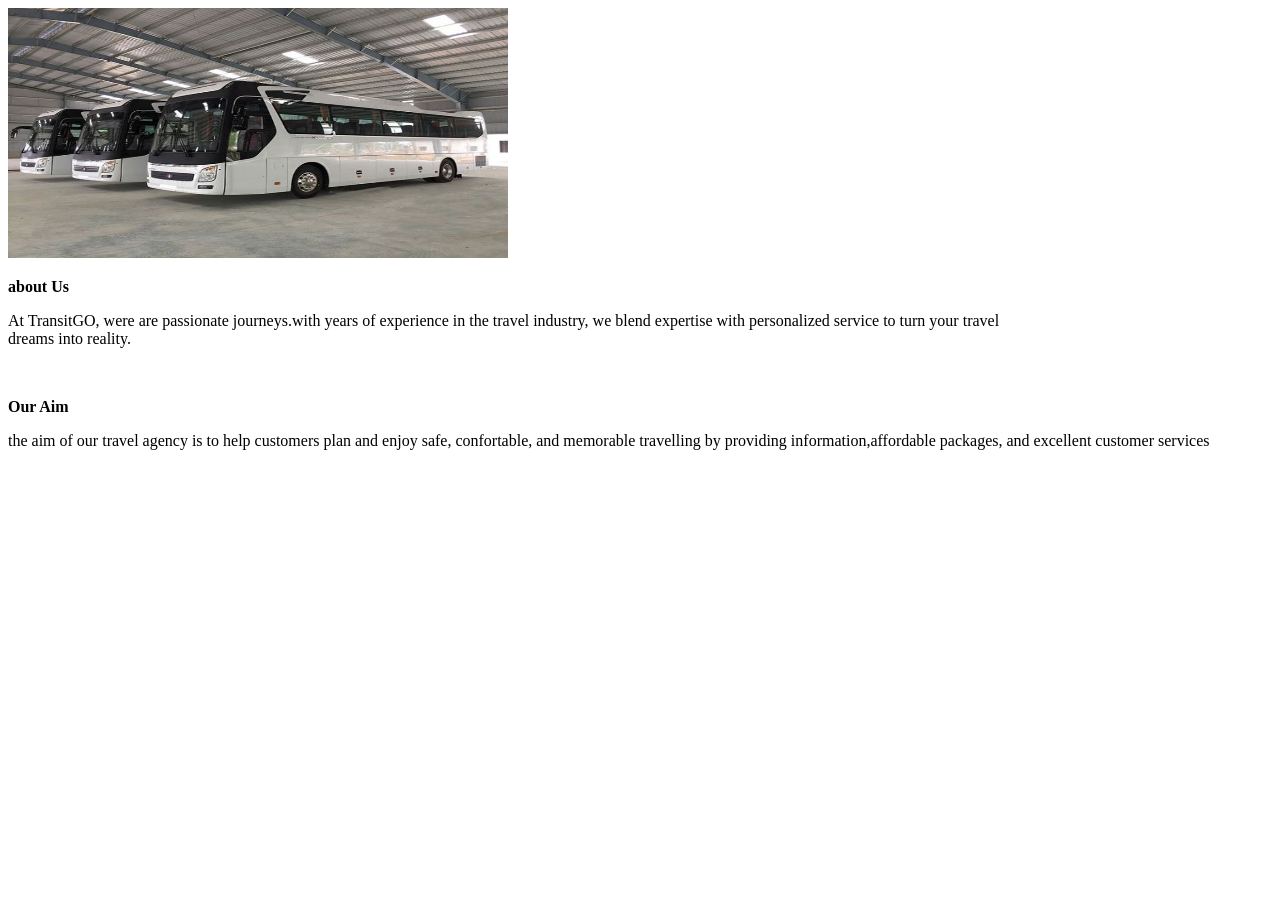
==== pages/about.html @ 6d2cc444 "new project init" ====
<!DOCTYPE html>
<html lang="en">
<head>
    <meta charset="UTF-8">
    <meta name="viewport" content="width=device-width, initial-scale=1.0">
    <title>About</title>
    <link rel="stylesheet" href="/css/about.css">
</head>
<body>
    <main>
    <img src="/assets/images/image12.jpg" alt="image" height="250px" width="500px">    <p><strong>about Us</strong></p>
    <p>At TransitGO, were are passionate journeys.with years of experience in the travel industry, we blend expertise with personalized service to turn your travel <br>dreams into reality.
    </p><br>

    <p><strong>Our Aim</strong></p>
    <p>the aim of our travel agency is to help customers plan and enjoy safe, confortable, and memorable travelling by providing information,affordable packages, and excellent customer 
        services
    </p>

</main>
</body>
</html>
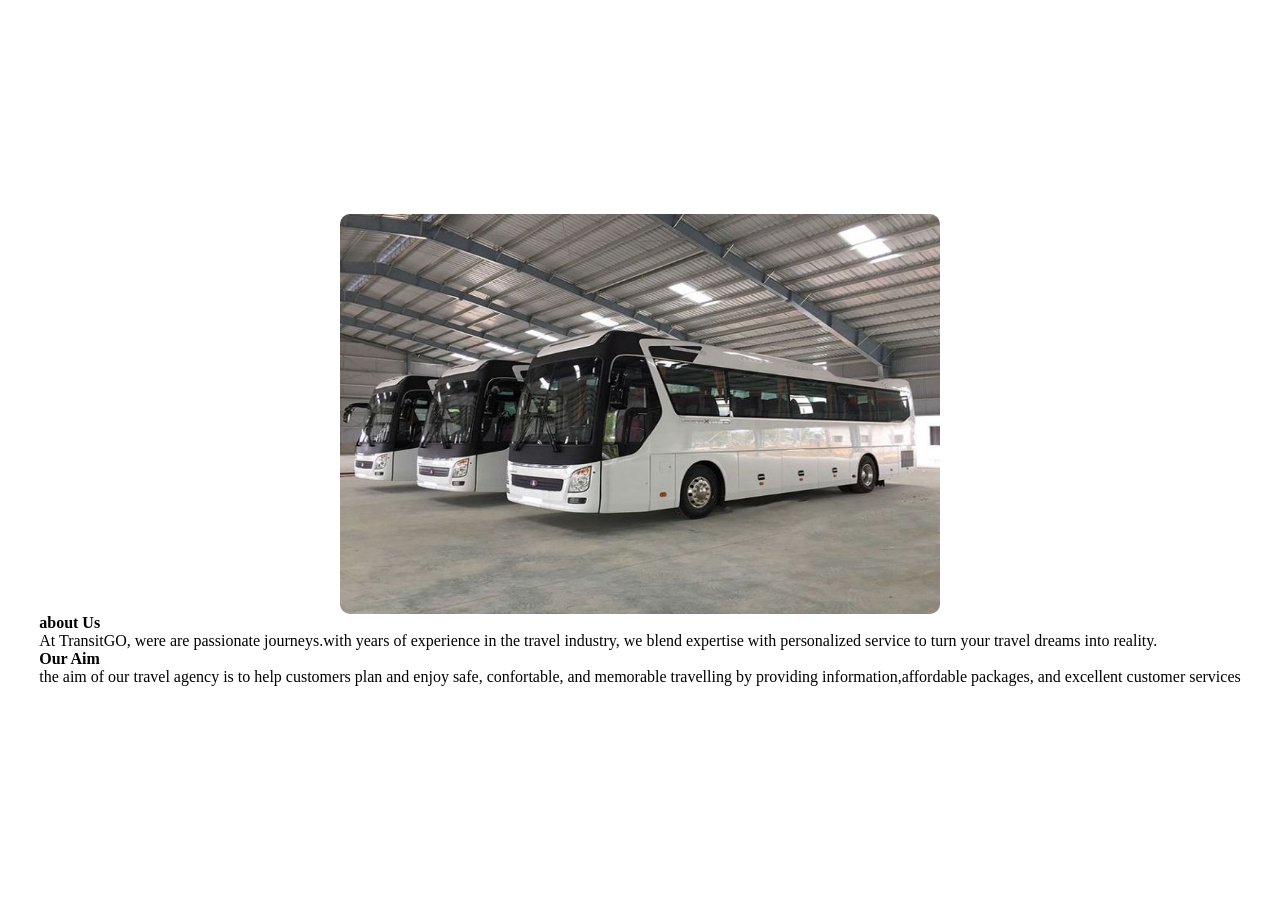
==== commit 93d8e8d2: "file modifications" ====
--- a/pages/about.html
+++ b/pages/about.html
@@ -4,15 +4,17 @@
     <meta charset="UTF-8">
     <meta name="viewport" content="width=device-width, initial-scale=1.0">
     <title>About</title>
-    <link rel="stylesheet" href="/css/about.css">
+    <link rel="stylesheet" href="../assets/css/about.css">
 </head>
 <body>
     <main>
-    <img src="/assets/images/image12.jpg" alt="image" height="250px" width="500px">    <p><strong>about Us</strong></p>
-    <p>At TransitGO, were are passionate journeys.with years of experience in the travel industry, we blend expertise with personalized service to turn your travel <br>dreams into reality.
-    </p><br>
-
-    <p><strong>Our Aim</strong></p>
+    <img src="../assets/images/image12.jpg" alt="bus">
+    <p>
+        <strong>about Us</strong></p>
+    <p>At TransitGO, were are passionate journeys.with years of experience in the travel industry, we blend expertise with personalized service to turn your travel dreams into reality.
+    </p>
+    <p>
+        <strong>Our Aim</strong></p>
     <p>the aim of our travel agency is to help customers plan and enjoy safe, confortable, and memorable travelling by providing information,affordable packages, and excellent customer 
         services
     </p>
--- a/assets/css/about.css
+++ b/assets/css/about.css
@@ -0,0 +1,27 @@
+*{
+    margin: 0%;
+    padding: 0%;
+    box-sizing: border-box;
+}
+body{
+    background-color: white;
+    display: flex;
+    align-items: center;
+    justify-content: center;
+    min-height: 100vh;
+
+}
+
+main {
+    text-align: left
+}
+
+img{
+    width: 600px;
+    height: 400px;
+    border-radius: 10px;
+    display: block;
+    margin: 0 auto;
+    min-height: auto;
+    max-width: 100%;
+}
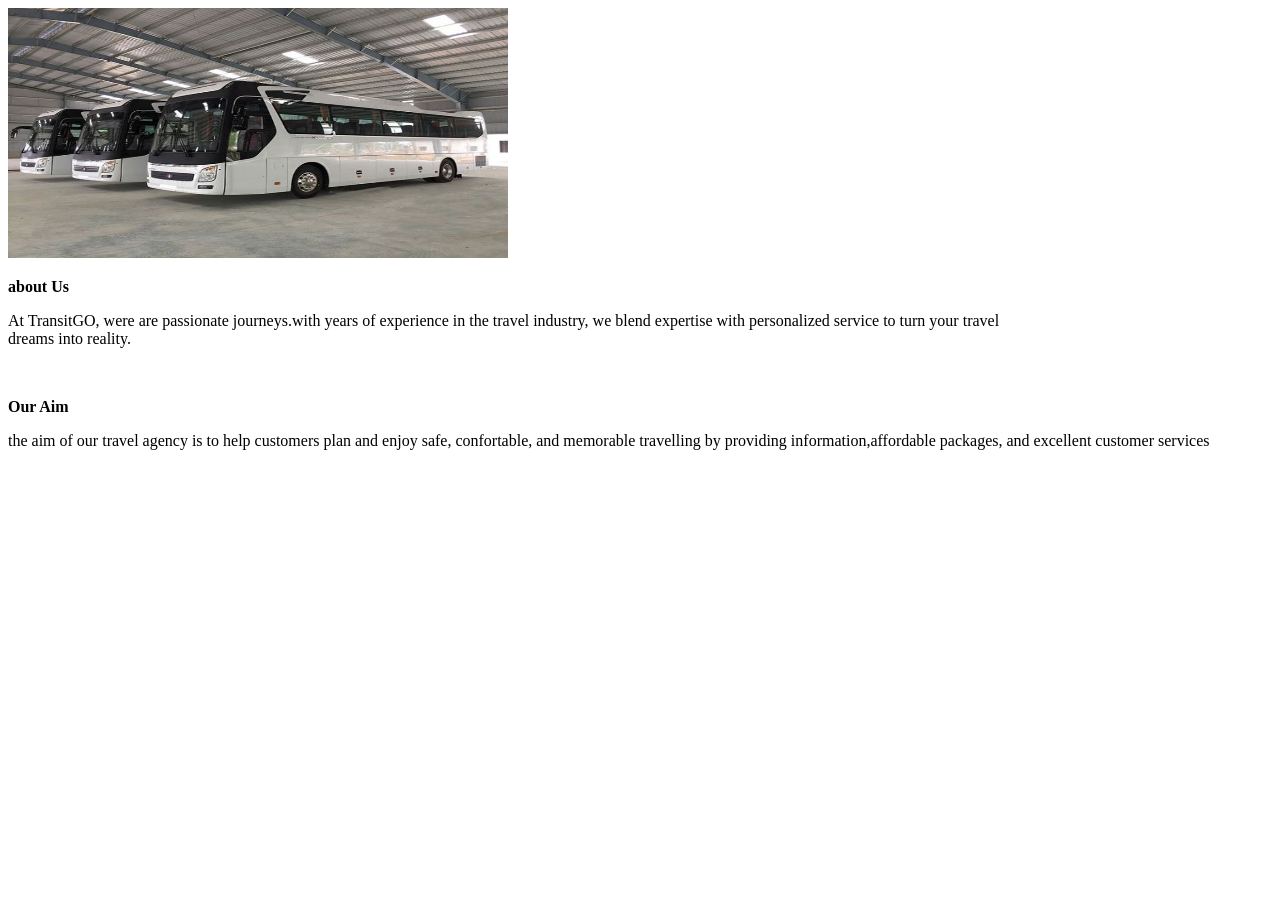
==== commit cea56e96: "new project" ====
--- a/pages/about.html
+++ b/pages/about.html
@@ -4,17 +4,15 @@
     <meta charset="UTF-8">
     <meta name="viewport" content="width=device-width, initial-scale=1.0">
     <title>About</title>
-    <link rel="stylesheet" href="../assets/css/about.css">
+    <link rel="stylesheet" href="/css/about.css">
 </head>
 <body>
     <main>
-    <img src="../assets/images/image12.jpg" alt="bus">
-    <p>
-        <strong>about Us</strong></p>
-    <p>At TransitGO, were are passionate journeys.with years of experience in the travel industry, we blend expertise with personalized service to turn your travel dreams into reality.
-    </p>
-    <p>
-        <strong>Our Aim</strong></p>
+    <img src="/assets/images/image12.jpg" alt="image" height="250px" width="500px">    <p><strong>about Us</strong></p>
+    <p>At TransitGO, were are passionate journeys.with years of experience in the travel industry, we blend expertise with personalized service to turn your travel <br>dreams into reality.
+    </p><br>
+
+    <p><strong>Our Aim</strong></p>
     <p>the aim of our travel agency is to help customers plan and enjoy safe, confortable, and memorable travelling by providing information,affordable packages, and excellent customer 
         services
     </p>
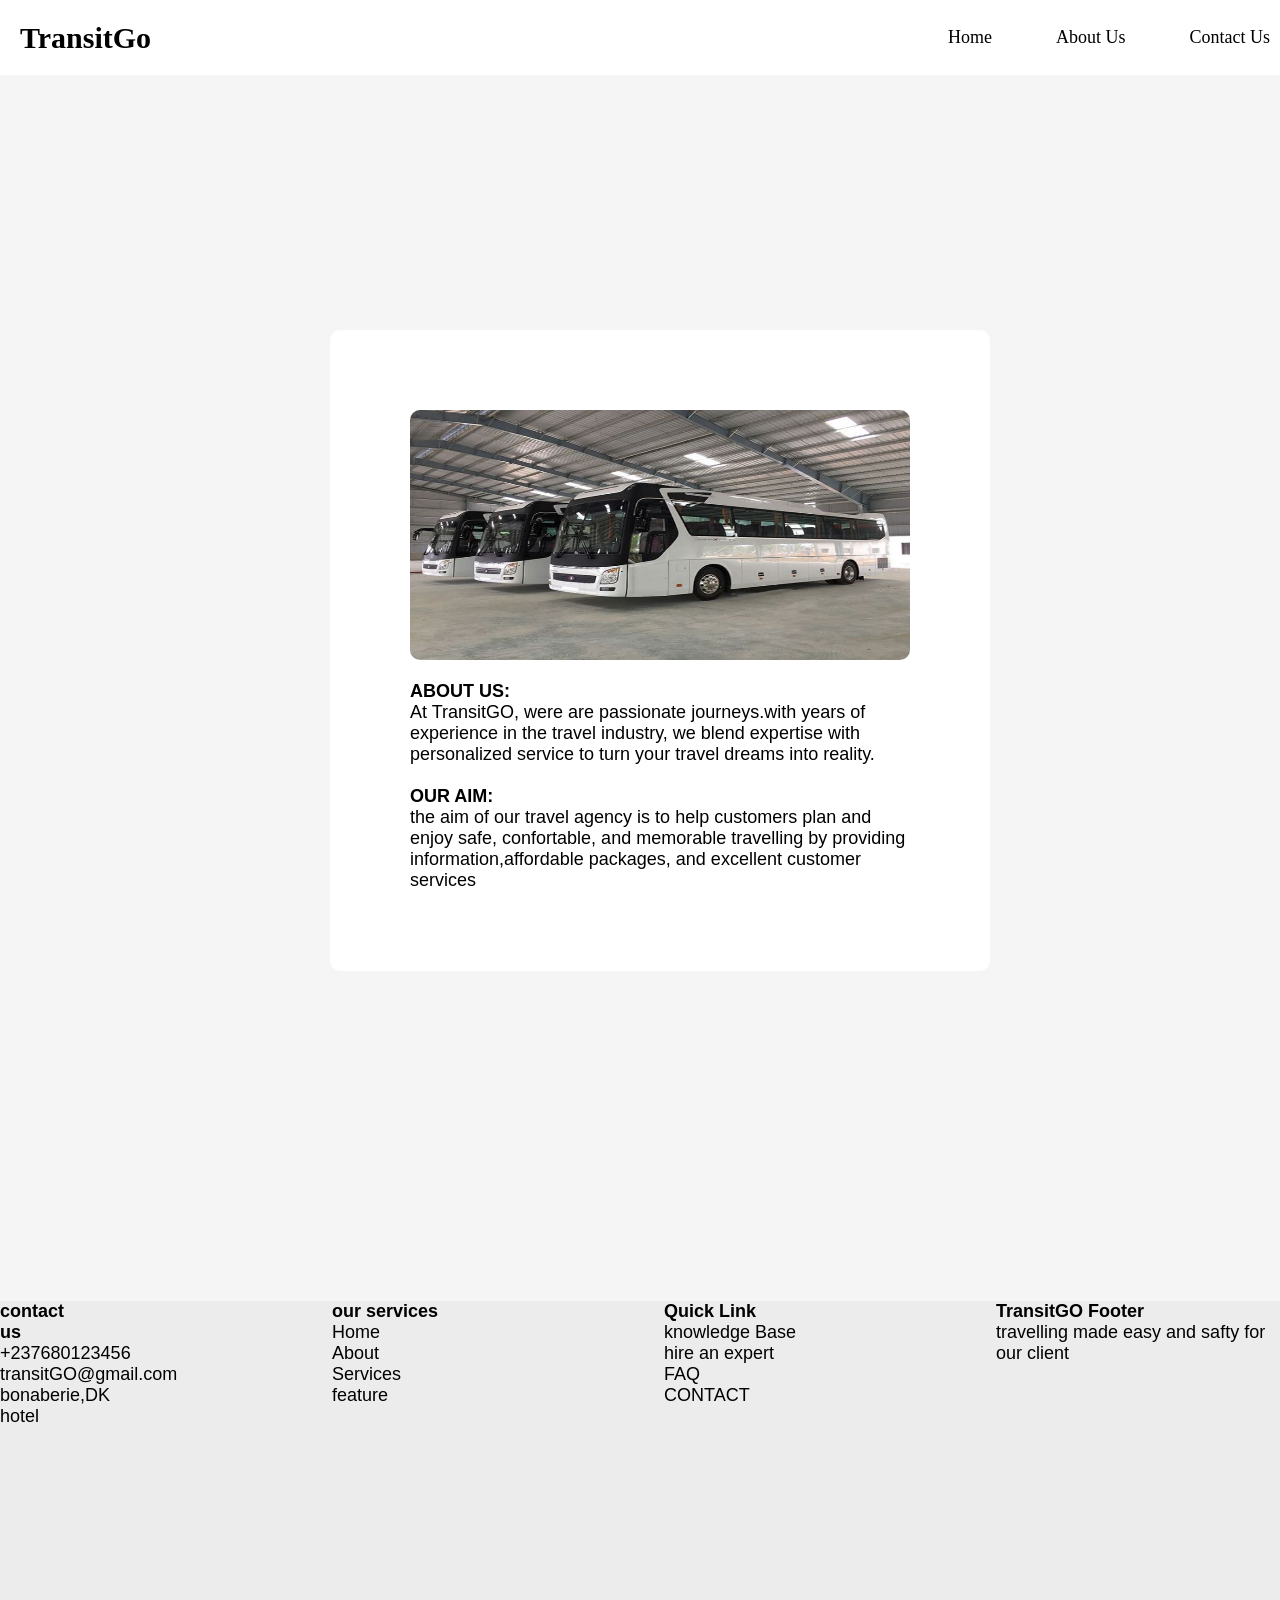
==== commit 85782dd2: "about page update" ====
--- a/pages/about.html
+++ b/pages/about.html
@@ -4,19 +4,65 @@
     <meta charset="UTF-8">
     <meta name="viewport" content="width=device-width, initial-scale=1.0">
     <title>About</title>
-    <link rel="stylesheet" href="/css/about.css">
+    <link rel="stylesheet" href="../assets/css/about.css">
 </head>
-<body>
+<body> 
+       <header>
+        <nav>
+            <div class="logo">
+                <p>TransitGo</p>
+            </div>
+            <ul>
+                <li><a href="index.html">Home</a></li>
+                <li><a href="about.html">About Us</a></li> 
+                <li><a href="contact.html">Contact Us</a></li>          
+            </ul>
+        </nav>
+    </header>
     <main>
-    <img src="/assets/images/image12.jpg" alt="image" height="250px" width="500px">    <p><strong>about Us</strong></p>
-    <p>At TransitGO, were are passionate journeys.with years of experience in the travel industry, we blend expertise with personalized service to turn your travel <br>dreams into reality.
+    <img src="/assets/images/image12.jpg" alt="image" height="250px" width="500px"> <br>   
+    <p>
+        <strong>ABOUT US:</strong></p>
+    <p>At TransitGO, were are passionate journeys.with years of experience in the travel industry, we blend expertise with personalized service to turn your travel dreams into reality.
     </p><br>
-
-    <p><strong>Our Aim</strong></p>
+     <p><strong>OUR AIM:</strong></p>
     <p>the aim of our travel agency is to help customers plan and enjoy safe, confortable, and memorable travelling by providing information,affordable packages, and excellent customer 
         services
     </p>
 
 </main>
+<footer>
+        <div id="grid">
+            <div id="contact">
+        <h4>contact us</h4>
+        
+            <p>+237680123456</p>
+            <p>transitGO@gmail.com</p>
+            <p>bonaberie,DK hotel</p>
+        </div>
+            <div id="services">
+        <h4>our services</h4>
+           <p>Home</p>
+            <p>About</p>
+            <p>Services</p>
+            <p>feature</p>
+            </div> 
+        <div id="quicklinks">
+        <h4>Quick Link</h4>
+        
+            <p>knowledge Base</p>
+            <p>hire an expert</p>
+            <p>FAQ</p>
+            <p>CONTACT</p>
+        </div>
+        <div id="about">
+        <h4>TransitGO Footer</h4>
+        <p>travelling made easy and safty for our client</p>
+    </div>
+</div> 
+    </footer>   
+    
+</body>
+</html>
 </body>
 </html>
--- a/assets/css/about.css
+++ b/assets/css/about.css
@@ -0,0 +1,118 @@
+*{
+    margin: 0%;
+    padding: 0%;
+}
+body{
+    background-color: whitesmoke;
+    background-repeat: no-repeat;
+    background-size: cover;
+    background-position: center;
+    background-size: ;cover;
+
+}
+
+header{
+    background-color: white;
+    top: 0;
+    left: 0;
+    z-index: 1000;
+    position: fixed; 
+    width: 100%;
+
+}
+
+nav{
+    width: 100%;
+    max-width: 1280px;
+    margin: 0 auto;
+    height: 75px;
+    line-height: 75px;
+    padding: 0px 20px;
+    text-align: top; 
+    
+}
+nav .logo p{
+    font-size: 30px;
+    font-weight: bold;
+    float: left;
+    color: black;
+    text-transform: none;
+    letter-spacing: normal;
+    cursor: pointer;
+}
+nav ul{
+    float: right;
+}
+nav li{
+    display: inline-block;
+    list-style: none;
+}
+nav li a{
+    font-size: 18px;
+    text-transform: none;
+    padding: 0px 30px;
+    color: black;
+    text-decoration: none;
+}
+nav li a:hover{
+    color: blue;
+    transition: 0.4s ease 0s;
+}
+main{
+    background-color: white;
+margin: 330px;
+height: 100%;
+width: 100%;
+max-width: 500px;
+display: block;
+padding: 80px;
+border-radius: 10px;
+border: 0px black solid;
+font-size: large;
+font-family: Arial, sans-serif;
+}
+img{
+    border-radius: 10px;
+    margin-right: 20px;
+    align-items: center;
+    justify-content: center;
+    display: flex;
+}
+footer{
+  padding: 6rem, 5rem, 3rem;
+  height: 300px;
+  color: black;
+  font-size: large;
+  font-family: Arial, sans-serif;
+  background-color: #ececec;
+}
+#grid{
+  display: grid;
+  gap: 3rem;
+  grid-template-columns: 1fr 1fr 1fr 1fr;
+  padding-top:0rem;
+  padding-bottom: 3rem;
+  border-color: 1px solid rgb(28, 28, 42);
+}
+#contact{
+  display:block;
+  height: 50px;
+  width: 80px;
+}
+#services{
+  display: flex;
+  flex-direction: column;
+  text-align: flex-start;
+}
+
+#quicklinks{
+  display: flex;
+  flex-direction: column;
+  text-align: flex-start;
+}
+
+#about{
+  display: flex;
+  flex-direction: column;
+  text-align: flex-start;
+}
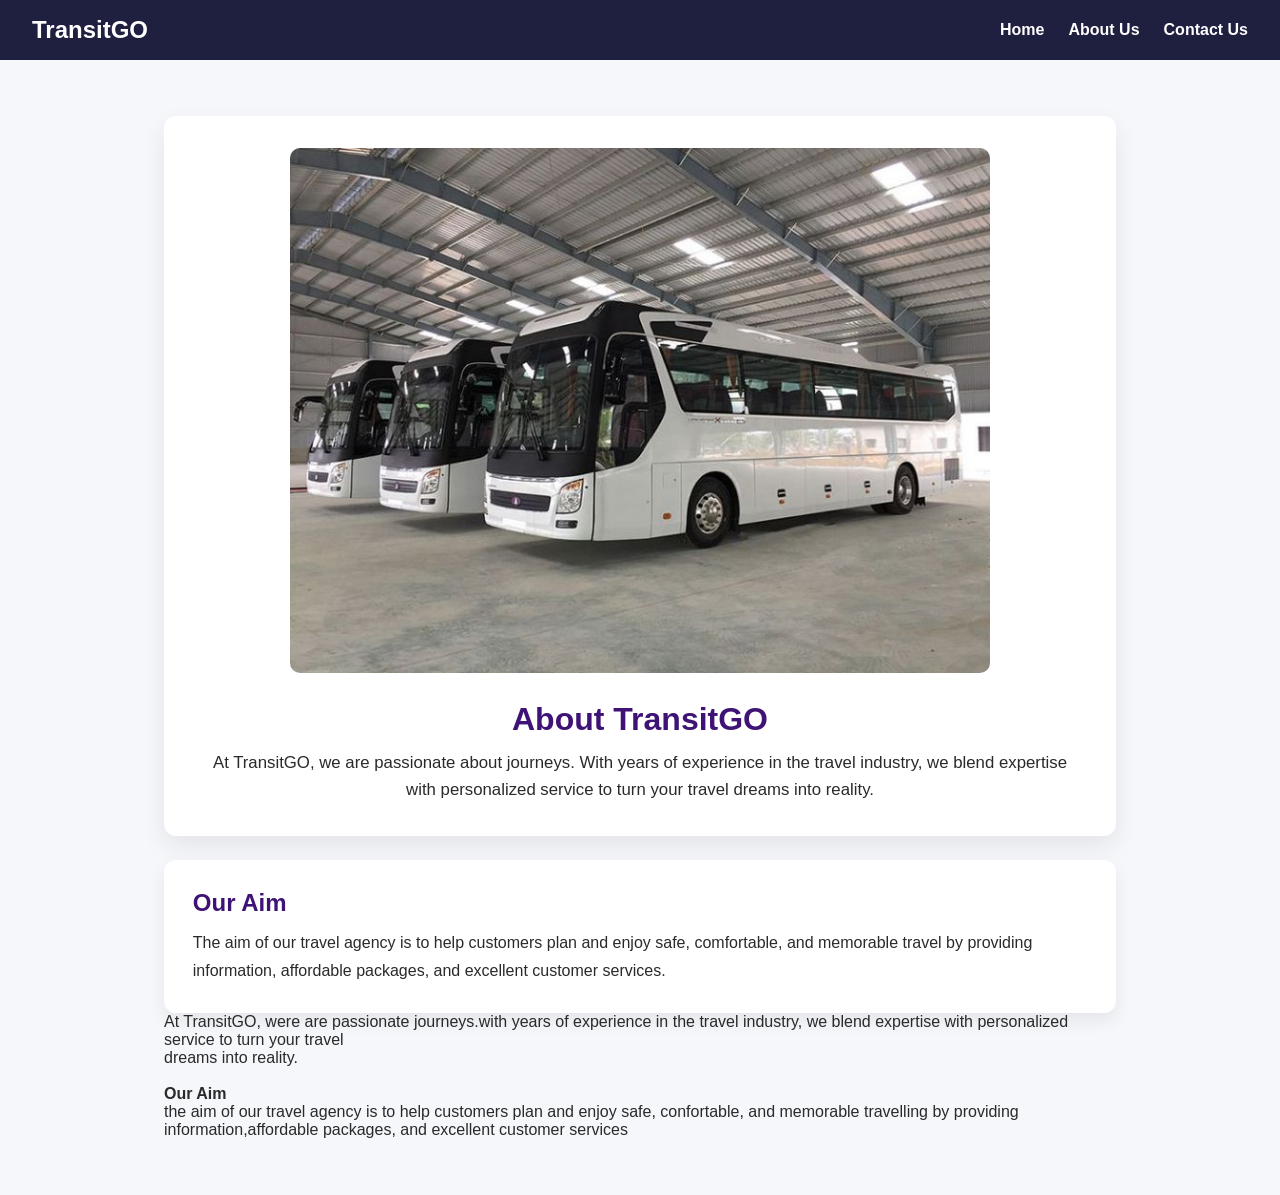
==== commit 51a058f9: "final project" ====
--- a/pages/about.html
+++ b/pages/about.html
@@ -3,66 +3,38 @@
 <head>
     <meta charset="UTF-8">
     <meta name="viewport" content="width=device-width, initial-scale=1.0">
-    <title>About</title>
+    <title>About - TransitGO</title>
     <link rel="stylesheet" href="../assets/css/about.css">
 </head>
-<body> 
-       <header>
+<body>
+    <header>
         <nav>
-            <div class="logo">
-                <p>TransitGo</p>
-            </div>
+            <div class="logo"><p>TransitGO</p></div>
             <ul>
-                <li><a href="index.html">Home</a></li>
-                <li><a href="about.html">About Us</a></li> 
-                <li><a href="contact.html">Contact Us</a></li>          
+                <li><a href="../index.html">Home</a></li>
+                <li><a href="about.html">About Us</a></li>
+                <li><a href="contact.html">Contact Us</a></li>
             </ul>
         </nav>
     </header>
-    <main>
-    <img src="/assets/images/image12.jpg" alt="image" height="250px" width="500px"> <br>   
-    <p>
-        <strong>ABOUT US:</strong></p>
-    <p>At TransitGO, were are passionate journeys.with years of experience in the travel industry, we blend expertise with personalized service to turn your travel dreams into reality.
+    <main class="about-main">
+        <section class="about-hero">
+            <img src="../assets/images/image12.jpg" alt="TransitGO travel" class="about-image">
+            <h1>About TransitGO</h1>
+            <p>At TransitGO, we are passionate about journeys. With years of experience in the travel industry, we blend expertise with personalized service to turn your travel dreams into reality.</p>
+        </section>
+        <section class="about-content">
+            <h2>Our Aim</h2>
+            <p>The aim of our travel agency is to help customers plan and enjoy safe, comfortable, and memorable travel by providing information, affordable packages, and excellent customer services.</p>
+        </section>
+    <p>At TransitGO, were are passionate journeys.with years of experience in the travel industry, we blend expertise with personalized service to turn your travel <br>dreams into reality.
     </p><br>
-     <p><strong>OUR AIM:</strong></p>
+
+    <p><strong>Our Aim</strong></p>
     <p>the aim of our travel agency is to help customers plan and enjoy safe, confortable, and memorable travelling by providing information,affordable packages, and excellent customer 
         services
     </p>
 
 </main>
-<footer>
-        <div id="grid">
-            <div id="contact">
-        <h4>contact us</h4>
-        
-            <p>+237680123456</p>
-            <p>transitGO@gmail.com</p>
-            <p>bonaberie,DK hotel</p>
-        </div>
-            <div id="services">
-        <h4>our services</h4>
-           <p>Home</p>
-            <p>About</p>
-            <p>Services</p>
-            <p>feature</p>
-            </div> 
-        <div id="quicklinks">
-        <h4>Quick Link</h4>
-        
-            <p>knowledge Base</p>
-            <p>hire an expert</p>
-            <p>FAQ</p>
-            <p>CONTACT</p>
-        </div>
-        <div id="about">
-        <h4>TransitGO Footer</h4>
-        <p>travelling made easy and safty for our client</p>
-    </div>
-</div> 
-    </footer>   
-    
-</body>
-</html>
 </body>
 </html>
--- a/assets/css/about.css
+++ b/assets/css/about.css
@@ -1,118 +1,89 @@
 *{
-    margin: 0%;
-    padding: 0%;
+    margin: 0;
+    padding: 0;
+    box-sizing: border-box;
 }
-body{
-    background-color: whitesmoke;
-    background-repeat: no-repeat;
-    background-size: cover;
-    background-position: center;
-    background-size: ;cover;
-
+body {
+    font-family: 'Segoe UI', Tahoma, Geneva, Verdana, sans-serif;
+    background-color: #f6f7fb;
+    color: #2a2a2a;
+}
+header {
+    background-color: #1f1f40;
+    color: #fff;
+    padding: 1rem 2rem;
+}
+header nav {
+    display: flex;
+    justify-content: space-between;
+    align-items: center;
+}
+header .logo p {
+    font-size: 1.5rem;
+    font-weight: bold;
+}
+header ul {
+    list-style: none;
+    display: flex;
+    gap: 1.5rem;
+}
+header a {
+    color: #fff;
+    text-decoration: none;
+    font-weight: 600;
+}
+.about-main {
+    max-width: 1000px;
+    margin: 2rem auto;
+    padding: 1.5rem;
+}
+.about-hero {
+    background: white;
+    border-radius: 12px;
+    padding: 2rem;
+    box-shadow: 0 10px 25px rgba(0,0,0,0.08);
+    text-align: center;
+}
+.about-image {
+    width: 100%;
+    max-width: 700px;
+    height: auto;
+    border-radius: 10px;
+    margin-bottom: 1.5rem;
+}
+.about-hero h1 {
+    font-size: 2rem;
+    color: #3f1375;
+    margin-bottom: 0.75rem;
+}
+.about-hero p {
+    font-size: 1.05rem;
+    line-height: 1.6;
+}
+.about-content {
+    background-color: white;
+    border-radius: 12px;
+    padding: 1.8rem;
+    margin-top: 1.5rem;
+    box-shadow: 0 8px 18px rgba(0,0,0,0.07);
+}
+.about-content h2 {
+    color: #3f1375;
+    margin-bottom: 0.8rem;
+}
+.about-content p {
+    line-height: 1.7;
+}
+@media (max-width: 780px) {
+    .about-main {
+        padding: 1rem;
+    }
+    header nav {
+        flex-direction: column;
+        gap: 0.8rem;
+    }
+    header ul {
+        gap: 1rem;
+    }
 }
 
-header{
-    background-color: white;
-    top: 0;
-    left: 0;
-    z-index: 1000;
-    position: fixed; 
-    width: 100%;
-
-}
-
-nav{
-    width: 100%;
-    max-width: 1280px;
-    margin: 0 auto;
-    height: 75px;
-    line-height: 75px;
-    padding: 0px 20px;
-    text-align: top; 
-    
-}
-nav .logo p{
-    font-size: 30px;
-    font-weight: bold;
-    float: left;
-    color: black;
-    text-transform: none;
-    letter-spacing: normal;
-    cursor: pointer;
-}
-nav ul{
-    float: right;
-}
-nav li{
-    display: inline-block;
-    list-style: none;
-}
-nav li a{
-    font-size: 18px;
-    text-transform: none;
-    padding: 0px 30px;
-    color: black;
-    text-decoration: none;
-}
-nav li a:hover{
-    color: blue;
-    transition: 0.4s ease 0s;
-}
-main{
-    background-color: white;
-margin: 330px;
-height: 100%;
-width: 100%;
-max-width: 500px;
-display: block;
-padding: 80px;
-border-radius: 10px;
-border: 0px black solid;
-font-size: large;
-font-family: Arial, sans-serif;
-}
-img{
-    border-radius: 10px;
-    margin-right: 20px;
-    align-items: center;
-    justify-content: center;
-    display: flex;
-}
-footer{
-  padding: 6rem, 5rem, 3rem;
-  height: 300px;
-  color: black;
-  font-size: large;
-  font-family: Arial, sans-serif;
-  background-color: #ececec;
-}
-#grid{
-  display: grid;
-  gap: 3rem;
-  grid-template-columns: 1fr 1fr 1fr 1fr;
-  padding-top:0rem;
-  padding-bottom: 3rem;
-  border-color: 1px solid rgb(28, 28, 42);
-}
-#contact{
-  display:block;
-  height: 50px;
-  width: 80px;
-}
-#services{
-  display: flex;
-  flex-direction: column;
-  text-align: flex-start;
-}
-
-#quicklinks{
-  display: flex;
-  flex-direction: column;
-  text-align: flex-start;
-}
-
-#about{
-  display: flex;
-  flex-direction: column;
-  text-align: flex-start;
-}
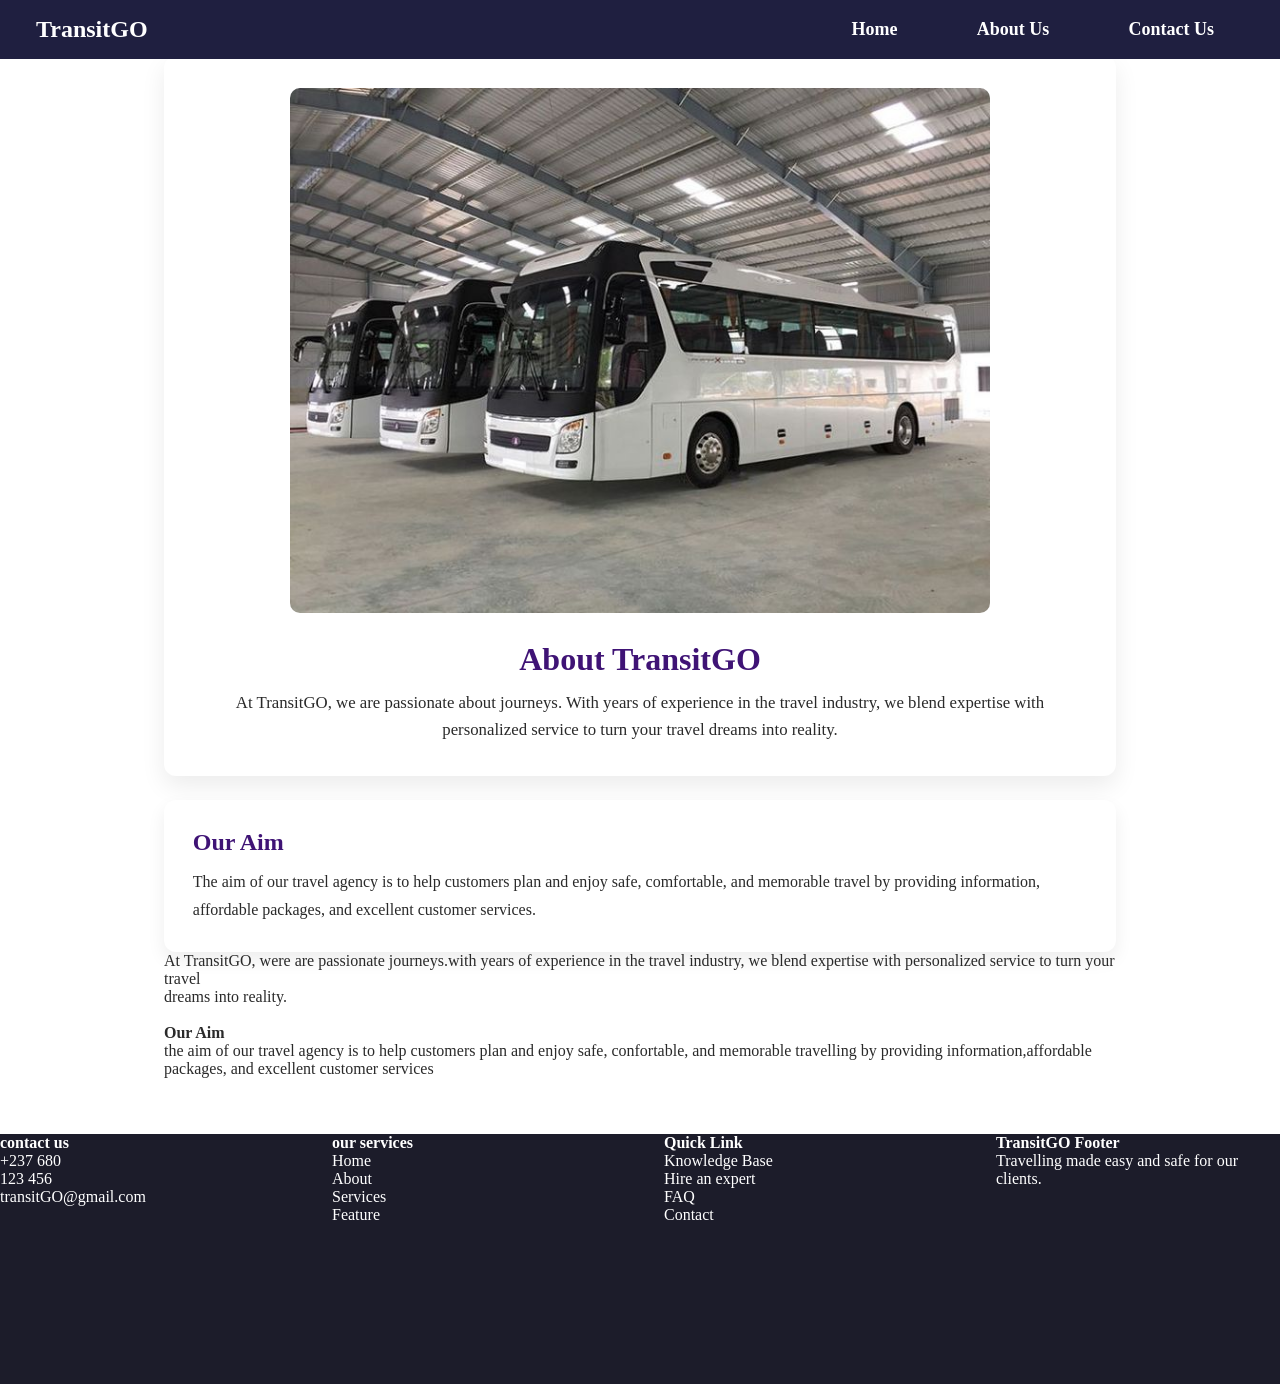
==== commit 3b35982c: "final project2" ====
--- a/pages/about.html
+++ b/pages/about.html
@@ -4,7 +4,9 @@
     <meta charset="UTF-8">
     <meta name="viewport" content="width=device-width, initial-scale=1.0">
     <title>About - TransitGO</title>
+    <link rel="stylesheet" href="../assets/css/navbar.css">
     <link rel="stylesheet" href="../assets/css/about.css">
+    <link rel="stylesheet" href="../assets/css/contact.css">
 </head>
 <body>
     <header>
@@ -36,5 +38,33 @@
     </p>
 
 </main>
+
+    <footer>
+        <div id="grid">
+            <div id="contact">
+                <h4>contact us</h4>
+                <p><i class="fa-solid fa-phone"></i> +237 680 123 456</p>
+                <p><i class="fa-solid fa-envelope"></i> transitGO@gmail.com</p>
+            </div>
+            <div id="services">
+                <h4>our services</h4>
+                <p>Home</p>
+                <p>About</p>
+                <p>Services</p>
+                <p>Feature</p>
+            </div>
+            <div id="quicklinks">
+                <h4>Quick Link</h4>
+                <p>Knowledge Base</p>
+                <p>Hire an expert</p>
+                <p>FAQ</p>
+                <p>Contact</p>
+            </div>
+            <div id="about">
+                <h4>TransitGO Footer</h4>
+                <p>Travelling made easy and safe for our clients.</p>
+            </div>
+        </div>
+    </footer>
 </body>
 </html>
--- a/assets/css/navbar.css
+++ b/assets/css/navbar.css
@@ -0,0 +1,173 @@
+*{
+    margin: 0px;
+    padding: 0px;
+    box-sizing: border-box;
+}
+
+header{
+    background-color: rgb(28, 4, 71);
+    top: 0;
+    left: 0;
+    z-index: 1000;
+    position: fixed; 
+    width: 100%;
+
+}
+
+nav{
+    width: 100%;
+    max-width: 1280px;
+    margin: 0 auto;
+    display: flex;
+    align-items: center;
+    justify-content: space-between;
+    padding: 0px 20px;
+    gap: 1.5rem;
+    flex-wrap: wrap;
+}
+nav .logo p{
+    font-size: 30px;
+    font-weight: bold;
+    color: white;
+    text-transform: none;
+    letter-spacing: normal;
+    cursor: pointer;
+    margin: 0;
+}
+nav ul{
+    display: flex;
+    gap: 0.5rem;
+}
+nav li{
+    display: inline-block;
+    list-style: none;
+}
+nav li a{
+    font-size: 18px;
+    text-transform: none;
+    padding: 0px 30px;
+    color: white;
+    text-decoration: none;
+}
+nav li a:hover{
+    color: blue;
+    transition: 0.4s ease 0s;
+}
+
+.auth-buttons {
+    display: flex;
+    gap: 1rem;
+    align-items: center;
+    margin-left: 2rem;
+}
+
+.signin-btn,
+.signup-btn {
+    padding: 0.2rem 0.6rem;
+    border-radius: 25px;
+    text-decoration: none;
+    font-weight: 600;
+    transition: all 0.3s ease;
+    font-size: 12px;
+    cursor: pointer;
+    border: 2px solid;
+}
+
+.signin-btn {
+    color: #28a745;
+    border-color: #28a745;
+    background-color: transparent;
+}
+
+.signin-btn:hover {
+    background-color: #28a745;
+    color: white;
+    box-shadow: 0 4px 12px rgba(40, 167, 69, 0.3);
+}
+
+.signup-btn {
+    background-color: #28a745;
+    color: white;
+    border-color: #28a745;
+}
+
+.signup-btn:hover {
+    background-color: #218838;
+    border-color: #218838;
+    box-shadow: 0 4px 12px rgba(33, 136, 56, 0.3);
+}
+
+.header-search {
+    display: flex;
+    gap: 0.5rem;
+    align-items: center;
+    margin-left: 1rem;
+}
+
+.header-search input {
+    padding: 0.4rem 0.8rem;
+    border: 1px solid #ccc;
+    border-radius: 6px;
+    font-size: 14px;
+    min-width: 150px;
+}
+
+.header-search input:focus {
+    outline: none;
+    border-color: #28a745;
+    box-shadow: 0 0 0 3px rgba(40, 167, 69, 0.1);
+}
+
+.header-search button {
+    padding: 0.4rem 0.8rem;
+    background-color: #28a745;
+    color: white;
+    border: none;
+    border-radius: 6px;
+    cursor: pointer;
+    font-weight: 600;
+    transition: all 0.3s ease;
+    font-size: 14px;
+}
+
+.header-search button:hover {
+    background-color: #218838;
+}
+
+@media (max-width: 768px) {
+    nav {
+        padding: 0.8rem 20px;
+        gap: 1rem;
+    }
+    
+    nav .logo p {
+        margin-bottom: 0;
+    }
+    
+    nav ul {
+        gap: 0.5rem;
+        width: 100%;
+        flex-wrap: wrap;
+    }
+    
+    nav li a {
+        padding: 0px 15px;
+        font-size: 14px;
+    }
+    
+    .auth-buttons {
+        width: 100%;
+        margin-left: 0;
+        margin-top: 0.5rem;
+    }
+    
+    .header-search {
+        width: 100%;
+        margin-left: 0;
+    }
+    
+    .header-search input {
+        flex: 1;
+        min-width: 120px;
+    }
+}
--- a/assets/css/contact.css
+++ b/assets/css/contact.css
@@ -0,0 +1,167 @@
+*{
+  margin: 0;
+  padding: 0;
+  box-sizing: border-box;
+}
+body{
+  background-color: white;
+  font-family: 'Times New Roman', Times, serif;
+}
+footer{
+  background-color: rgb(28, 28, 42);
+  padding: 6rem, 5rem, 3rem;
+  height: 250px;
+  color: white;
+}
+#grid{
+  display: grid;
+  gap: 3rem;
+  grid-template-columns: 1fr 1fr 1fr 1fr;
+  padding-top:0rem;
+  padding-bottom: 3rem;
+  border-color: 1px solid rgb(28, 28, 42);
+}
+#contact{
+  display:block;
+  height: 50px;
+  width: 80px;
+}
+#services{
+  display: flex;
+  flex-direction: column;
+  text-align: flex-start;
+}
+
+#quicklinks{
+  display: flex;
+  flex-direction: column;
+  text-align: flex-start;
+}
+
+#about{
+  display: flex;
+  flex-direction: column;
+  text-align: flex-start;
+}
+
+header {
+  background-color: #1f1f40;
+  color: #ffffff;
+  padding: 1rem;
+}
+
+header nav {
+  display: flex;
+  justify-content: space-between;
+  align-items: center;
+  gap: 2rem;
+}
+
+header .logo p {
+  font-size: 1.5rem;
+  font-weight: 700;
+}
+
+header ul {
+  list-style: none;
+  display: flex;
+  gap: 1.2rem;
+}
+
+header a {
+  color: white;
+  text-decoration: none;
+  font-weight: bold;
+}
+
+.contact-main {
+  max-width: 1100px;
+  margin: 2rem auto;
+  padding: 1rem;
+}
+
+.hero {
+  text-align: center;
+  margin-bottom: 2rem;
+}
+
+.hero h1 {
+  font-size: 2.5rem;
+  color: #4d0070;
+}
+
+.hero p {
+  margin: 0.75rem auto 1.5rem;
+  color: #333;
+}
+
+.hero-image {
+  width: 100%;
+  max-width: 900px;
+  height: auto;
+  border-radius: 10px;
+  box-shadow: 0 8px 20px rgba(0,0,0,0.2);
+}
+
+.contact-wrap {
+  display: grid;
+  gap: 2rem;
+  grid-template-columns: 1fr 1fr;
+}
+
+.contact-card, .contact-info {
+  background: #fdfdfd;
+  border-radius: 12px;
+  padding: 1.5rem;
+  box-shadow: 0 8px 20px rgba(0,0,0,0.1);
+}
+
+.contact-card h2, .contact-info h2 {
+  color: #4d0070;
+  margin-bottom: 1rem;
+}
+
+.contact-form .form-row {
+  display: flex;
+  gap: 1rem;
+  margin-bottom: 1rem;
+}
+
+.contact-form input,
+.contact-form textarea {
+  width: 100%;
+  padding: 0.8rem;
+  border: 1px solid #ccc;
+  border-radius: 8px;
+  outline: none;
+  font-size: 1rem;
+}
+
+.contact-form button {
+  background-color: #4d0070;
+  color: white;
+  border: none;
+  padding: 0.95rem 1.5rem;
+  border-radius: 8px;
+  cursor: pointer;
+  font-weight: bold;
+  transition: background-color .2s ease;
+}
+
+.contact-form button:hover {
+  background-color: #350047;
+}
+
+.contact-info p {
+  margin: 0.7rem 0;
+  color: #333;
+}
+
+@media (max-width: 860px) {
+  .contact-wrap {
+    grid-template-columns: 1fr;
+  }
+  .contact-form .form-row {
+    flex-direction: column;
+  }
+}
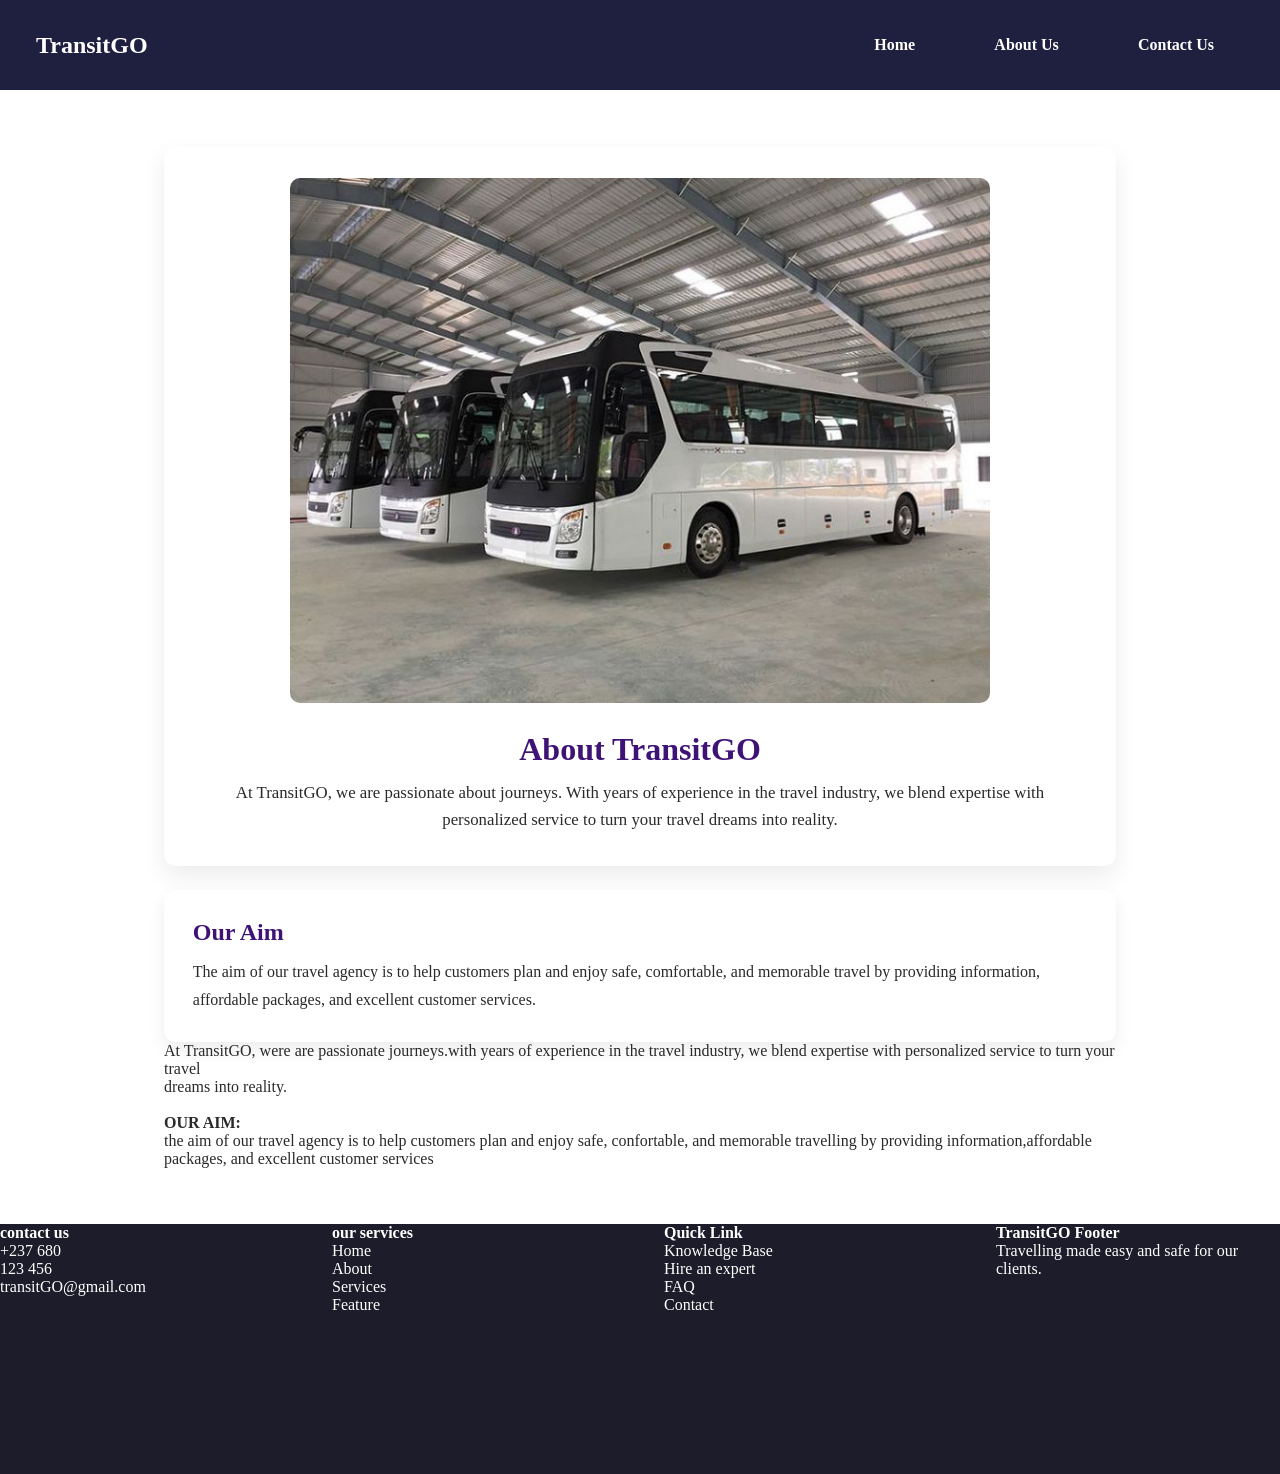
==== commit ced43b89: "Merge branch 'main' into edean" ====
--- a/pages/about.html
+++ b/pages/about.html
@@ -31,8 +31,7 @@
         </section>
     <p>At TransitGO, were are passionate journeys.with years of experience in the travel industry, we blend expertise with personalized service to turn your travel <br>dreams into reality.
     </p><br>
-
-    <p><strong>Our Aim</strong></p>
+     <p><strong>OUR AIM:</strong></p>
     <p>the aim of our travel agency is to help customers plan and enjoy safe, confortable, and memorable travelling by providing information,affordable packages, and excellent customer 
         services
     </p>
--- a/assets/css/navbar.css
+++ b/assets/css/navbar.css
@@ -7,11 +7,15 @@
 header{
     background-color: rgb(28, 4, 71);
     top: 0;
-    left: 0;
-    z-index: 1000;
-    position: fixed; 
+    height: 10vh;
     width: 100%;
-
+    justify-content: space-between;
+    display: flex;
+    padding: 20px 30px;
+}
+
+.mobile-nav{
+    display: none;
 }
 
 nav{
@@ -38,16 +42,59 @@
     display: flex;
     gap: 0.5rem;
 }
-nav li{
-    display: inline-block;
+
+.mobile-nav nav ul{
+    display: flex;
+    align-items: center;
+    flex-direction: column;
+    gap: 28px;
     list-style: none;
-}
+
+}
+
 nav li a{
-    font-size: 18px;
     text-transform: none;
     padding: 0px 30px;
     color: white;
     text-decoration: none;
+    display: block;
+    text-align: left;
+  }
+  
+  /* Add a grey background color to dropdown links on hover */
+  .dropdown-content a:hover {
+    background-color: #ddd;
+  }
+  
+  /* Show the dropdown menu on hover */
+  .dropdown:hover .dropdown-content {
+    display: block;
+  }
+/* responsive desing */
+@media(max-width:768px){
+    .desktop-nav{
+        display: none;
+    }
+    .mobile-nav{
+        display: flex;
+        align-items: center;
+        gap: 40px;
+    }
+    .nav-ul{
+        display: flex;
+        align-items: center;
+        gap: 28px; 
+    }
+    .nav-li {
+        display: flex;
+        align-items: center;
+        gap: 24px; 
+    }
+    .nav-li a{
+        background-color: #222222;
+        color: #fff;
+        padding: 12px 24px;
+        border-radius: 8px;
 }
 nav li a:hover{
     color: blue;
